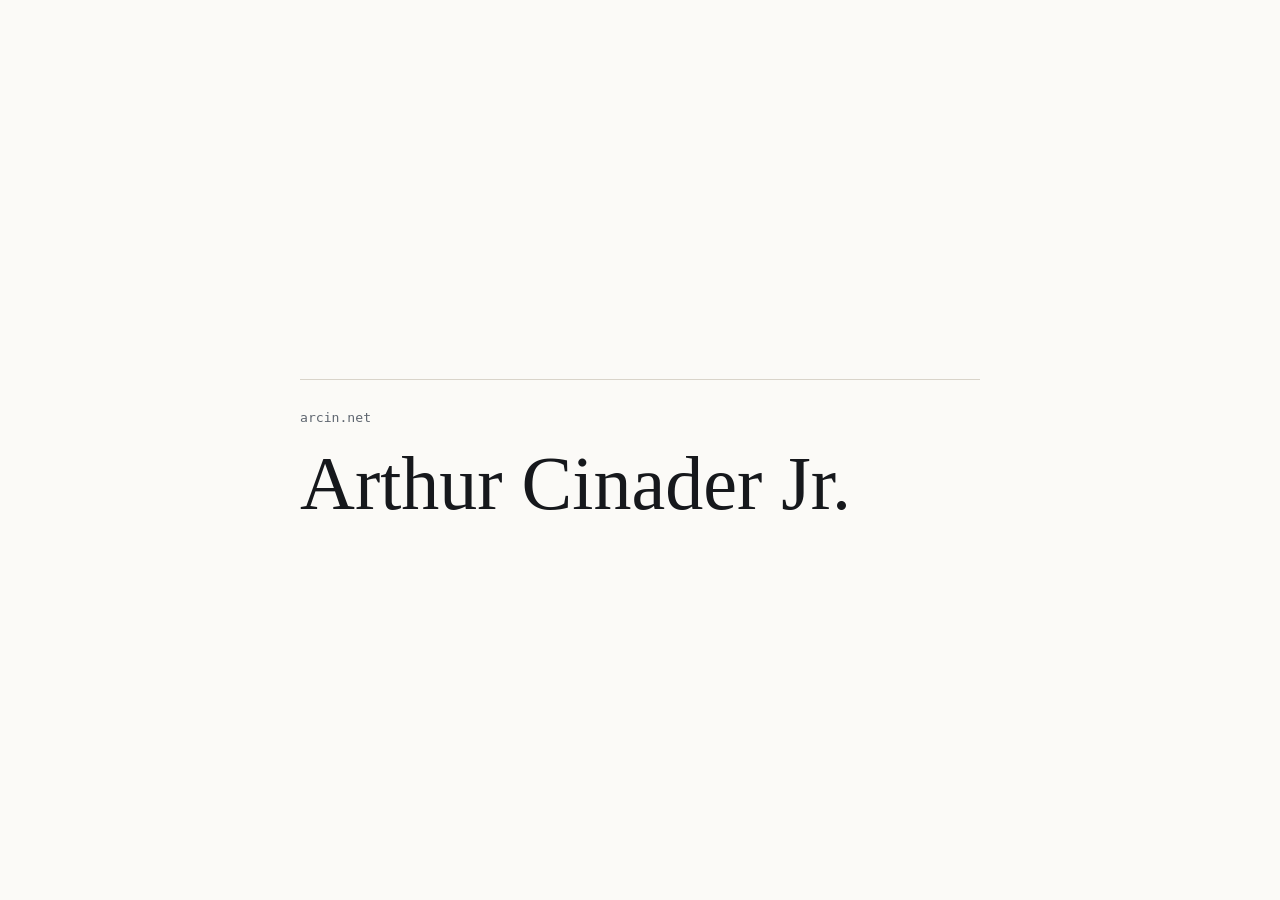
==== index.html @ 05ca380e "Remove placeholder CV copy" ====
<!doctype html>
<html lang="en">
  <head>
    <meta charset="utf-8">
    <meta name="viewport" content="width=device-width, initial-scale=1">
    <title>Arthur Cinader Jr.</title>
    <meta name="description" content="Arthur Cinader Jr.">
    <meta property="og:title" content="Arthur Cinader Jr.">
    <meta property="og:description" content="Arthur Cinader Jr.">
    <meta property="og:type" content="website">
    <meta name="twitter:card" content="summary">
    <link rel="canonical" href="https://arcin.net/">
    <link rel="stylesheet" href="style.css">
  </head>
  <body>
    <main class="page" aria-labelledby="name">
      <p class="domain">arcin.net</p>
      <h1 id="name">Arthur Cinader Jr.</h1>
    </main>
  </body>
</html>
---- style.css ----
:root {
  color-scheme: light;
  --bg: #fbfaf7;
  --text: #16181c;
  --muted: #5f6670;
  --rule: #d9d4ca;
}

* {
  box-sizing: border-box;
}

html {
  min-height: 100%;
}

body {
  min-height: 100vh;
  margin: 0;
  display: grid;
  place-items: center;
  padding: 32px;
  background: var(--bg);
  color: var(--text);
  font-family: Georgia, "Times New Roman", serif;
  line-height: 1.45;
}

.page {
  width: min(100%, 680px);
  border-top: 1px solid var(--rule);
  padding-top: 28px;
}

.domain {
  margin: 0 0 18px;
  color: var(--muted);
  font-family: ui-monospace, SFMono-Regular, Menlo, Consolas, monospace;
  font-size: 0.82rem;
  letter-spacing: 0;
}

h1 {
  margin: 0;
  font-size: clamp(2.25rem, 8vw, 4.75rem);
  line-height: 1;
  font-weight: 400;
}

@media (max-width: 520px) {
  body {
    place-items: start;
    padding: 28px 22px;
  }

  .page {
    margin-top: 18vh;
    padding-top: 22px;
  }
}
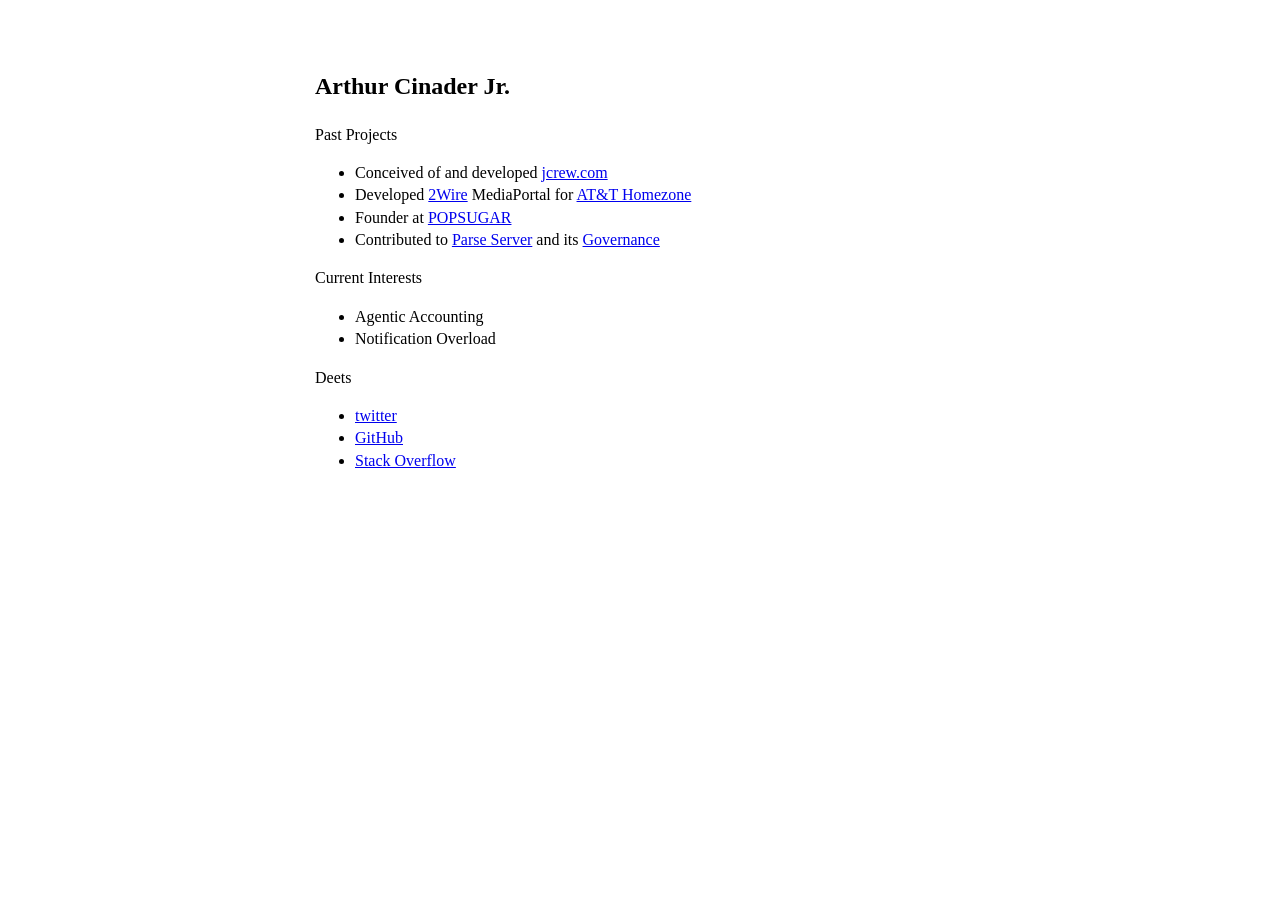
==== commit 402d95c0: "Publish minimal personal page" ====
--- a/index.html
+++ b/index.html
@@ -1,21 +1,60 @@
 <!doctype html>
 <html lang="en">
-  <head>
-    <meta charset="utf-8">
-    <meta name="viewport" content="width=device-width, initial-scale=1">
-    <title>Arthur Cinader Jr.</title>
-    <meta name="description" content="Arthur Cinader Jr.">
-    <meta property="og:title" content="Arthur Cinader Jr.">
-    <meta property="og:description" content="Arthur Cinader Jr.">
-    <meta property="og:type" content="website">
-    <meta name="twitter:card" content="summary">
-    <link rel="canonical" href="https://arcin.net/">
-    <link rel="stylesheet" href="style.css">
-  </head>
-  <body>
-    <main class="page" aria-labelledby="name">
-      <p class="domain">arcin.net</p>
-      <h1 id="name">Arthur Cinader Jr.</h1>
-    </main>
-  </body>
+<head>
+<meta charset="utf-8">
+<meta name="description" content="Arthur Cinader Jr."/>
+<meta property="og:title" content="Arthur Cinader Jr." />
+<meta property="og:type" content="profile" />
+<meta property="og:url" content="https://arcin.net/" />
+<meta property="og:image" content="https://unavatar.io/x/acinader" />
+<meta property="og:image:alt" content="Arthur Cinader Jr." />
+<meta name="twitter:card" content="summary" />
+<meta name="twitter:creator" content="@acinader" />
+<meta name="twitter:image" content="https://unavatar.io/x/acinader" />
+<meta name="viewport" content="width=device-width, initial-scale=1.0">
+<link rel="canonical" href="https://arcin.net/" />
+<style>
+	body {
+		line-height: 1.4;
+		font-size: 16px;
+		padding: 0 10px;
+		margin: 50px auto;
+		max-width: 650px;
+	}
+
+	#maincontent {
+		max-width: 42em;
+		margin: 15px auto;
+	}
+</style>
+<!-- Hi Mom! -->
+<title>Arthur Cinader Jr.</title>
+</head>
+
+<body>
+<div id="maincontent" style="margin-top:70px">
+	<h2>Arthur Cinader Jr.</h2>
+
+	<p>Past Projects</p>
+	<ul>
+		<li>Conceived of and developed <a href="https://www.jcrew.com/">jcrew.com</a></li>
+		<li>Developed <a href="https://en.wikipedia.org/wiki/2Wire">2Wire</a> MediaPortal for <a href="https://www.webwire.com/ViewPressRel.asp?aId=23022">AT&amp;T Homezone</a></li>
+		<li>Founder at <a href="https://www.popsugar.com/">POPSUGAR</a></li>
+		<li>Contributed to <a href="https://github.com/parse-community/parse-server/pulls?q=is%3Apr+author%3Aacinader">Parse Server</a> and its <a href="https://github.com/parse-community/Governance/pull/3">Governance</a></li>
+	</ul>
+
+	<p>Current Interests</p>
+	<ul>
+		<li>Agentic Accounting</li>
+		<li>Notification Overload</li>
+	</ul>
+
+	<p>Deets</p>
+	<ul>
+		<li><a href="https://x.com/acinader">twitter</a></li>
+		<li><a href="https://github.com/acinader">GitHub</a></li>
+		<li><a href="https://stackoverflow.com/users/5464891/arthur-cinader">Stack Overflow</a></li>
+	</ul>
+</div>
+</body>
 </html>
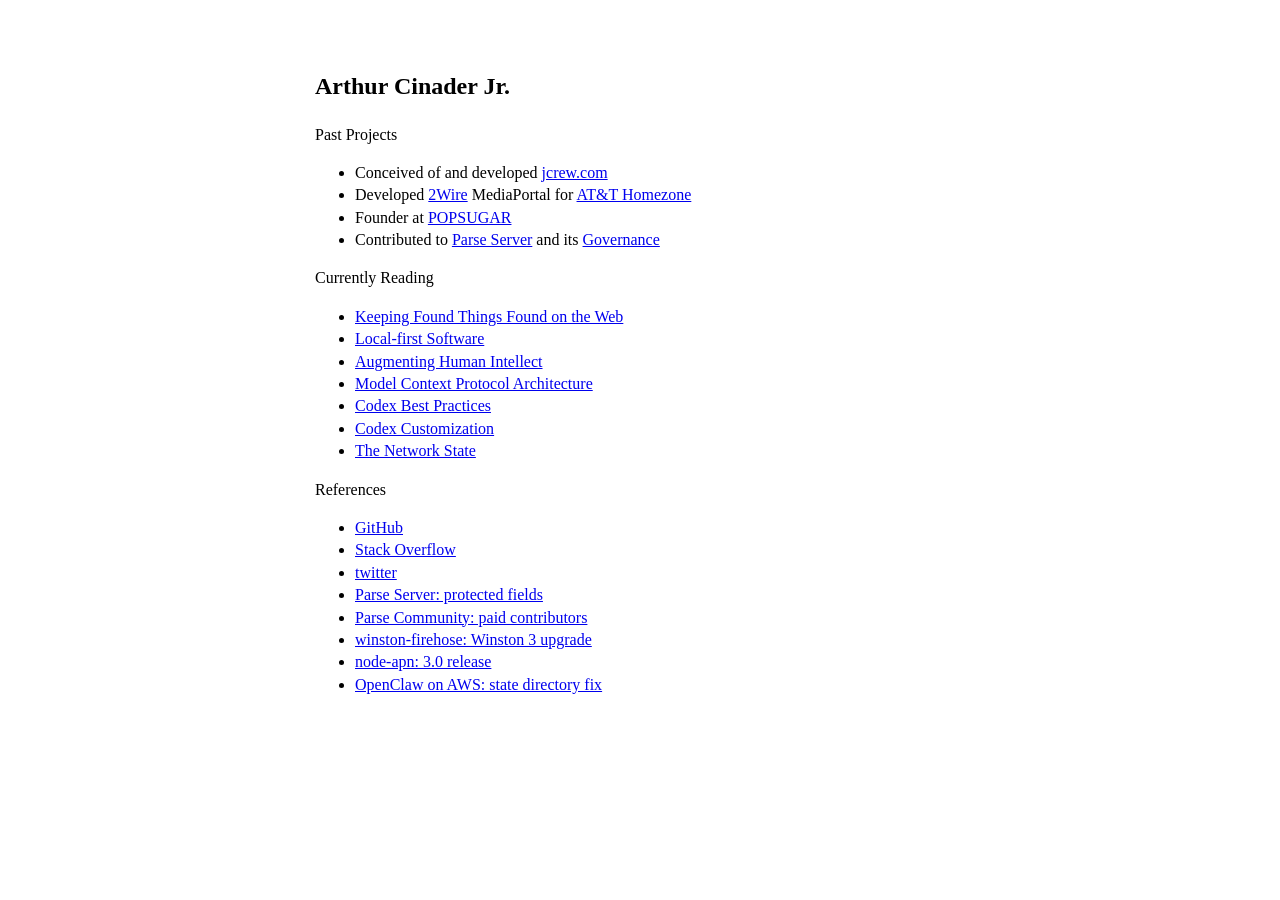
==== commit 22e6ccc0: "Update CV references" ====
--- a/index.html
+++ b/index.html
@@ -43,17 +43,27 @@
 		<li>Contributed to <a href="https://github.com/parse-community/parse-server/pulls?q=is%3Apr+author%3Aacinader">Parse Server</a> and its <a href="https://github.com/parse-community/Governance/pull/3">Governance</a></li>
 	</ul>
 
-	<p>Current Interests</p>
+	<p>Currently Reading</p>
 	<ul>
-		<li>Agentic Accounting</li>
-		<li>Notification Overload</li>
+		<li><a href="https://www.microsoft.com/en-us/research/publication/keeping-found-things-found-web/">Keeping Found Things Found on the Web</a></li>
+		<li><a href="https://www.inkandswitch.com/essay/local-first/">Local-first Software</a></li>
+		<li><a href="https://www.dougengelbart.org/content/view/138/">Augmenting Human Intellect</a></li>
+		<li><a href="https://modelcontextprotocol.io/docs/learn/architecture">Model Context Protocol Architecture</a></li>
+		<li><a href="https://developers.openai.com/codex/learn/best-practices">Codex Best Practices</a></li>
+		<li><a href="https://developers.openai.com/codex/concepts/customization">Codex Customization</a></li>
+		<li><a href="https://thenetworkstate.com/">The Network State</a></li>
 	</ul>
 
-	<p>Deets</p>
+	<p>References</p>
 	<ul>
-		<li><a href="https://x.com/acinader">twitter</a></li>
 		<li><a href="https://github.com/acinader">GitHub</a></li>
 		<li><a href="https://stackoverflow.com/users/5464891/arthur-cinader">Stack Overflow</a></li>
+		<li><a href="https://x.com/acinader">twitter</a></li>
+		<li><a href="https://github.com/parse-community/parse-server/commit/8f5a61308a8a9dce8db0c37b8f179791680ae1eb">Parse Server: protected fields</a></li>
+		<li><a href="https://github.com/parse-community/Governance/commit/abe9b8e392fd51aecede896b407ec8031c71d62a">Parse Community: paid contributors</a></li>
+		<li><a href="https://github.com/pkallos/winston-firehose/pull/15">winston-firehose: Winston 3 upgrade</a></li>
+		<li><a href="https://github.com/node-apn/node-apn/pull/663">node-apn: 3.0 release</a></li>
+		<li><a href="https://github.com/aws-samples/sample-OpenClaw-on-AWS-with-Bedrock/pull/81">OpenClaw on AWS: state directory fix</a></li>
 	</ul>
 </div>
 </body>
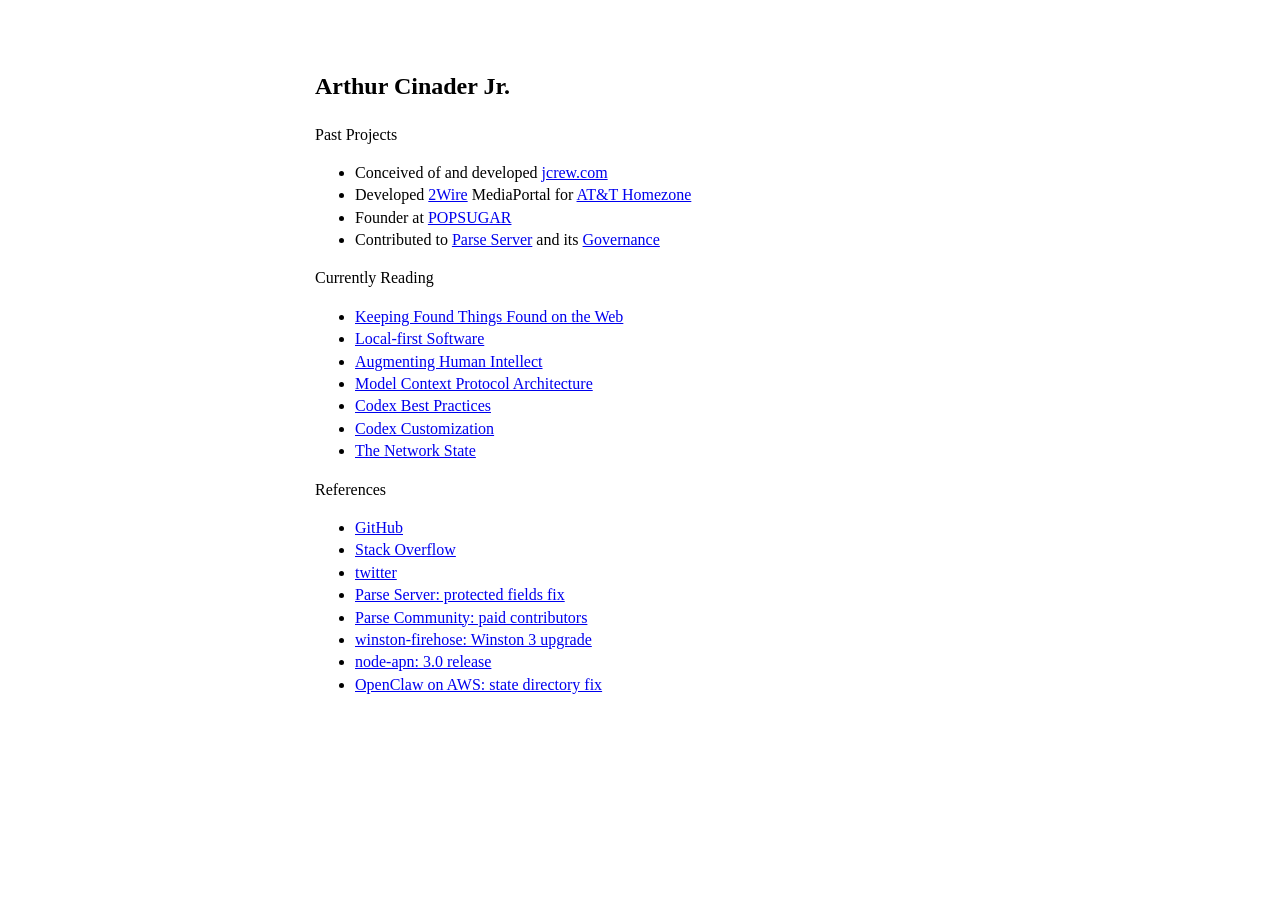
==== commit 14e5b9f7: "Use Parse PR reference" ====
--- a/index.html
+++ b/index.html
@@ -59,7 +59,7 @@
 		<li><a href="https://github.com/acinader">GitHub</a></li>
 		<li><a href="https://stackoverflow.com/users/5464891/arthur-cinader">Stack Overflow</a></li>
 		<li><a href="https://x.com/acinader">twitter</a></li>
-		<li><a href="https://github.com/parse-community/parse-server/commit/8f5a61308a8a9dce8db0c37b8f179791680ae1eb">Parse Server: protected fields</a></li>
+		<li><a href="https://github.com/parse-community/parse-server/pull/5463">Parse Server: protected fields fix</a></li>
 		<li><a href="https://github.com/parse-community/Governance/commit/abe9b8e392fd51aecede896b407ec8031c71d62a">Parse Community: paid contributors</a></li>
 		<li><a href="https://github.com/pkallos/winston-firehose/pull/15">winston-firehose: Winston 3 upgrade</a></li>
 		<li><a href="https://github.com/node-apn/node-apn/pull/663">node-apn: 3.0 release</a></li>
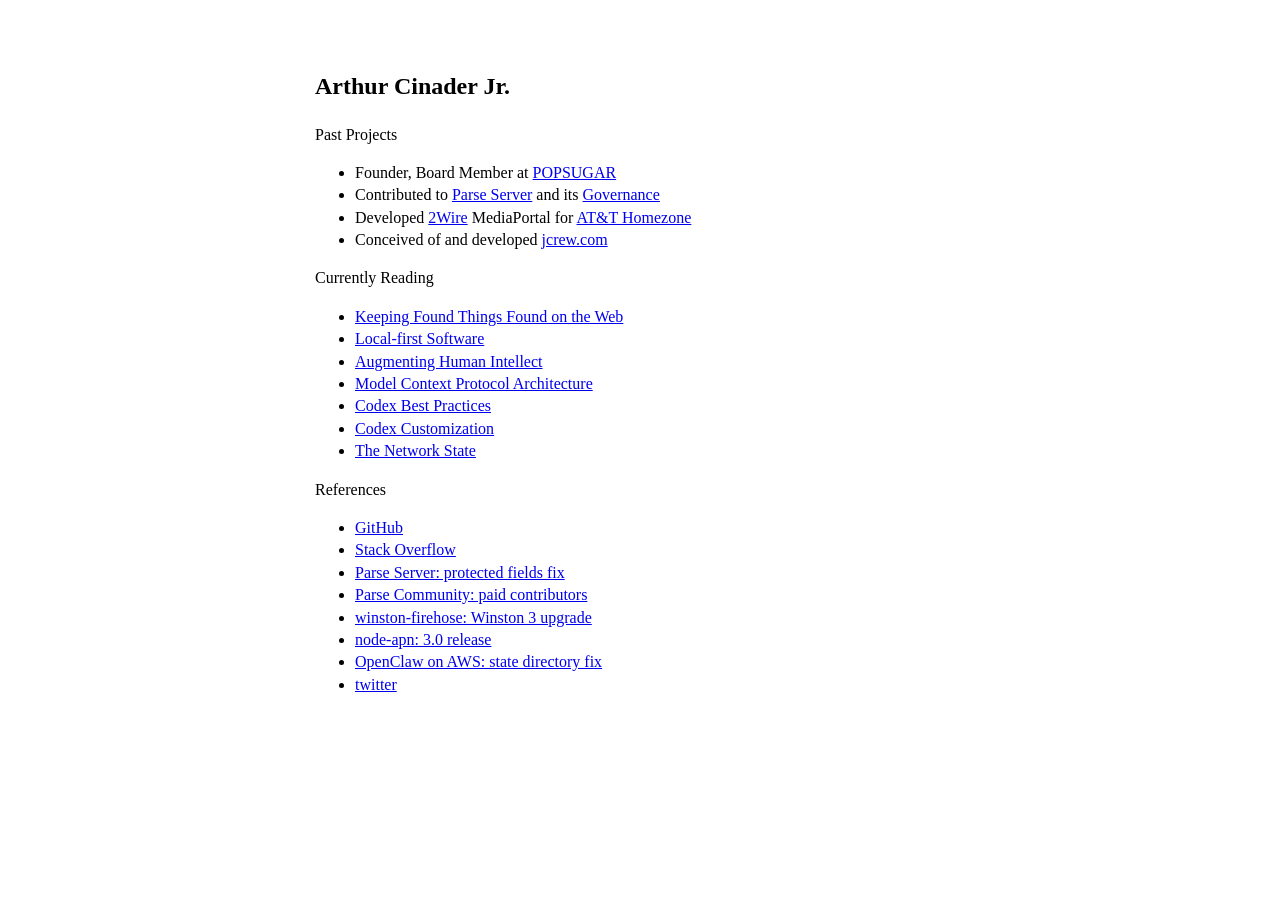
==== commit 276a0800: "Reorder CV project and reference lists" ====
--- a/index.html
+++ b/index.html
@@ -37,10 +37,10 @@
 
 	<p>Past Projects</p>
 	<ul>
+		<li>Founder, Board Member at <a href="https://www.popsugar.com/">POPSUGAR</a></li>
+		<li>Contributed to <a href="https://github.com/parse-community/parse-server/pulls?q=is%3Apr+author%3Aacinader">Parse Server</a> and its <a href="https://github.com/parse-community/Governance/pull/3">Governance</a></li>
+		<li>Developed <a href="https://en.wikipedia.org/wiki/2Wire">2Wire</a> MediaPortal for <a href="https://www.webwire.com/ViewPressRel.asp?aId=23022">AT&amp;T Homezone</a></li>
 		<li>Conceived of and developed <a href="https://www.jcrew.com/">jcrew.com</a></li>
-		<li>Developed <a href="https://en.wikipedia.org/wiki/2Wire">2Wire</a> MediaPortal for <a href="https://www.webwire.com/ViewPressRel.asp?aId=23022">AT&amp;T Homezone</a></li>
-		<li>Founder at <a href="https://www.popsugar.com/">POPSUGAR</a></li>
-		<li>Contributed to <a href="https://github.com/parse-community/parse-server/pulls?q=is%3Apr+author%3Aacinader">Parse Server</a> and its <a href="https://github.com/parse-community/Governance/pull/3">Governance</a></li>
 	</ul>
 
 	<p>Currently Reading</p>
@@ -58,12 +58,12 @@
 	<ul>
 		<li><a href="https://github.com/acinader">GitHub</a></li>
 		<li><a href="https://stackoverflow.com/users/5464891/arthur-cinader">Stack Overflow</a></li>
-		<li><a href="https://x.com/acinader">twitter</a></li>
 		<li><a href="https://github.com/parse-community/parse-server/pull/5463">Parse Server: protected fields fix</a></li>
 		<li><a href="https://github.com/parse-community/Governance/commit/abe9b8e392fd51aecede896b407ec8031c71d62a">Parse Community: paid contributors</a></li>
 		<li><a href="https://github.com/pkallos/winston-firehose/pull/15">winston-firehose: Winston 3 upgrade</a></li>
 		<li><a href="https://github.com/node-apn/node-apn/pull/663">node-apn: 3.0 release</a></li>
 		<li><a href="https://github.com/aws-samples/sample-OpenClaw-on-AWS-with-Bedrock/pull/81">OpenClaw on AWS: state directory fix</a></li>
+		<li><a href="https://x.com/acinader">twitter</a></li>
 	</ul>
 </div>
 </body>
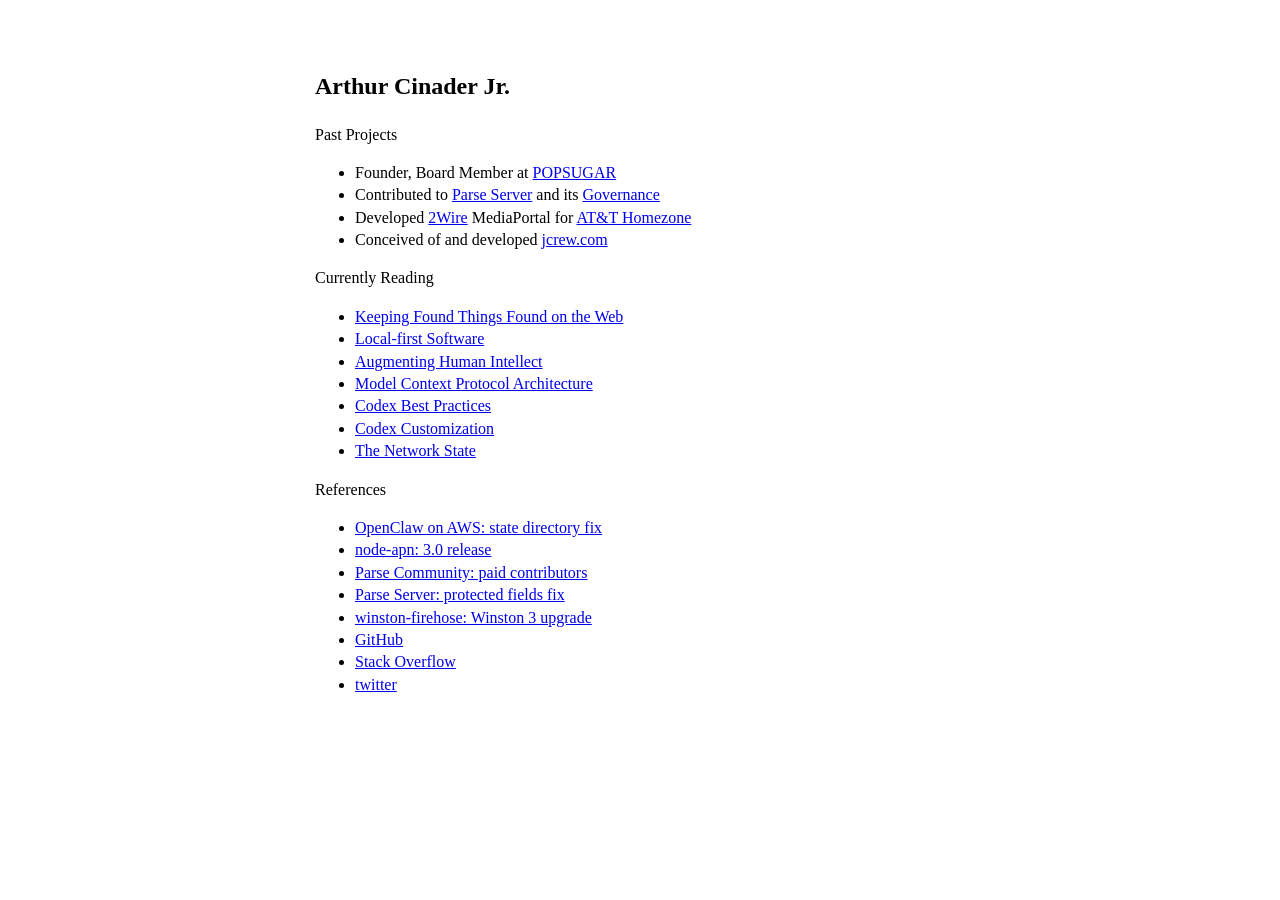
==== commit 5f133b9a: "Sort CV references by contribution date" ====
--- a/index.html
+++ b/index.html
@@ -56,13 +56,13 @@
 
 	<p>References</p>
 	<ul>
+		<li><a href="https://github.com/aws-samples/sample-OpenClaw-on-AWS-with-Bedrock/pull/81">OpenClaw on AWS: state directory fix</a></li>
+		<li><a href="https://github.com/node-apn/node-apn/pull/663">node-apn: 3.0 release</a></li>
+		<li><a href="https://github.com/parse-community/Governance/commit/abe9b8e392fd51aecede896b407ec8031c71d62a">Parse Community: paid contributors</a></li>
+		<li><a href="https://github.com/parse-community/parse-server/pull/5463">Parse Server: protected fields fix</a></li>
+		<li><a href="https://github.com/pkallos/winston-firehose/pull/15">winston-firehose: Winston 3 upgrade</a></li>
 		<li><a href="https://github.com/acinader">GitHub</a></li>
 		<li><a href="https://stackoverflow.com/users/5464891/arthur-cinader">Stack Overflow</a></li>
-		<li><a href="https://github.com/parse-community/parse-server/pull/5463">Parse Server: protected fields fix</a></li>
-		<li><a href="https://github.com/parse-community/Governance/commit/abe9b8e392fd51aecede896b407ec8031c71d62a">Parse Community: paid contributors</a></li>
-		<li><a href="https://github.com/pkallos/winston-firehose/pull/15">winston-firehose: Winston 3 upgrade</a></li>
-		<li><a href="https://github.com/node-apn/node-apn/pull/663">node-apn: 3.0 release</a></li>
-		<li><a href="https://github.com/aws-samples/sample-OpenClaw-on-AWS-with-Bedrock/pull/81">OpenClaw on AWS: state directory fix</a></li>
 		<li><a href="https://x.com/acinader">twitter</a></li>
 	</ul>
 </div>
